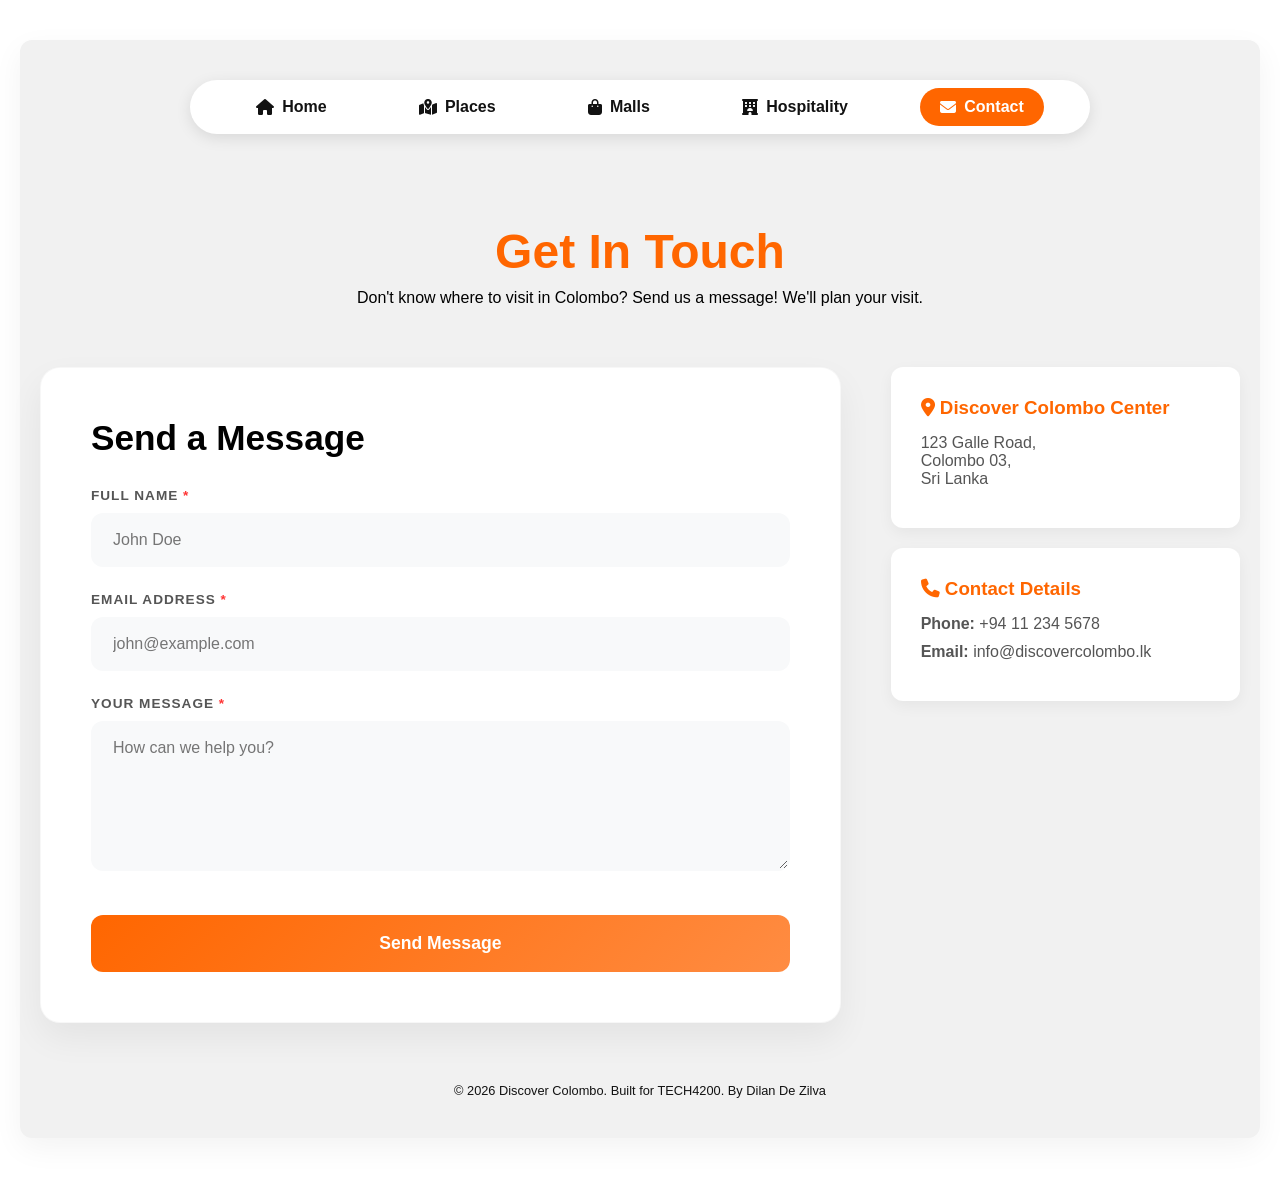
==== contact.html @ 645534a7 "Add: Contact Page" ====
<!doctype html>
<html lang="en">
  <head>
    <meta charset="UTF-8" />
    <meta name="viewport" content="width=device-width, initial-scale=1.0" />
    <meta
      name="description"
      content="Need help planning your Colombo itinerary? Reach out to us for local travel advice, feedback, or business inquiries. Drop us a message today!" />
    <title>Contact Us | Discover Colombo</title>
    <link rel="stylesheet" href="styles.css" />
    <link
      rel="stylesheet"
      href="https://cdnjs.cloudflare.com/ajax/libs/font-awesome/6.4.0/css/all.min.css" />
  </head>
  <body>
    <div class="content-wrapper">
      <!-- Global Navigation -->
      <nav class="global-nav">
        <div class="nav-links" id="nav-links">
          <a href="index.html">
            <i class="fa-solid fa-house"></i>
            <span class="nav-text">Home</span>
          </a>
          <a href="places.html">
            <i class="fa-solid fa-map-location-dot"></i>
            <span class="nav-text">Places</span>
          </a>
          <a href="malls.html">
            <i class="fa-solid fa-bag-shopping"></i>
            <span class="nav-text">Malls</span>
          </a>
          <a href="hospitality.html">
            <i class="fas fa-hotel"></i>
            <span class="nav-text">Hospitality</span>
          </a>
          <a href="contact.html" class="active">
            <i class="fa-solid fa-envelope"></i>
            <span class="nav-text">Contact</span>
          </a>
        </div>
      </nav>

      <header class="page-header">
        <h1>Get In Touch</h1>
        <p>
          Don't know where to visit in Colombo? Send us a message! We'll plan
          your visit.
        </p>
      </header>

      <main>
        <div class="contact-layout">
          <div class="contact-form-container">
            <h2>Send a Message</h2>

            <form id="contact-form">
              <div class="input-group">
                <label for="name"
                  >Full Name <span class="required-asterisk">*</span></label
                >
                <input type="text" id="name" placeholder="John Doe" />
                <small class="error-text hidden" id="name-error-message"
                  >Full Name is required.</small
                >
              </div>

              <div class="input-group">
                <label for="email"
                  >Email Address <span class="required-asterisk">*</span></label
                >
                <input type="email" id="email" placeholder="john@example.com" />
                <small class="error-text hidden" id="email-error-message"
                  >Please enter a valid email.</small
                >
              </div>

              <div class="input-group">
                <label for="message"
                  >Your Message <span class="required-asterisk">*</span></label
                >
                <textarea
                  id="message"
                  rows="5"
                  class="form-textarea"
                  placeholder="How can we help you?"></textarea>
                <small class="error-text hidden" id="error-message"
                  >Message cannot be empty.</small
                >
              </div>

              <button type="submit" class="cta-button form-submit-btn">
                Send Message
              </button>
            </form>

            <div id="success-message" class="success-message hidden">
              <i class="fa-solid fa-circle-check"></i> Thank you! Your message
              has been sent.
            </div>
          </div>

          <div class="contact-info">
            <div class="info-card">
              <h3>
                <i class="fa-solid fa-location-dot"></i> Discover Colombo Center
              </h3>
              <p>123 Galle Road,<br />Colombo 03,<br />Sri Lanka</p>
            </div>

            <div class="info-card">
              <h3><i class="fa-solid fa-phone"></i> Contact Details</h3>
              <p><b>Phone:</b> +94 11 234 5678</p>
              <p style="color: #555"><b>Email:</b> info@discovercolombo.lk</p>
            </div>
          </div>
        </div>
      </main>

      <!-- Global Footer -->
      <footer>
        <p>
          &copy; 2026 Discover Colombo. Built for TECH4200. By Dilan De Zilva
        </p>
      </footer>
    </div>
    <script src="scripts.js"></script>
  </body>
</html>
---- styles.css ----
html {
  scroll-behavior: smooth;
}

* {
  margin: 0;
  padding: 0;
  box-sizing: border-box;
  font-family: "Segoe UI", Tahoma, Geneva, Verdana, sans-serif;
}

body {
  background-color: #ffffff;
  margin: 0;
  padding: 20px;
  display: flex;
  flex-direction: column;
  min-height: 100vh;
  box-sizing: border-box;
}

.content-wrapper {
  background-color: #f1f1f1;
  width: 100%;
  margin: 20px auto;
  padding: 20px;
  box-shadow: 0 10px 30px rgba(0, 0, 0, 0.05);
  border-radius: 12px;
  flex: 1;
  display: flex;
  flex-direction: column;
}

main {
  flex: 1;
}

/* --- Global Navbar --- */
.global-nav {
  background-color: #ffffff;
  width: 80%;
  max-width: 900px;
  margin: 20px auto 30px auto;
  padding: 8px 20px;
  border-radius: 50px;
  box-shadow: 0 4px 15px rgba(0, 0, 0, 0.1);
  position: relative;
  z-index: 1000;
}

.nav-links {
  display: flex;
  justify-content: space-around;
  align-items: center;
}

.nav-links a {
  display: flex;
  align-items: center;
  gap: 8px;
  color: #121212;
  text-decoration: none;
  font-weight: bold;
  padding: 10px 20px;
  border-radius: 25px;
  transition:
    background-color 0.3s ease,
    color 0.3s ease;
}

/* When hover over the text or icon color changes and shows the active page highlighted */
.nav-links a:hover,
.nav-links a.active {
  background-color: #ff6600;
  color: #ffffff;
}

/* --- Hero Section --- */
.hero-section {
  height: 95vh;
  background-image:
    linear-gradient(rgba(40, 40, 40, 0.7), rgba(18, 18, 18, 0.7)),
    url("./assets/Colombo.jpeg");
  background-size: cover;
  background-position: center;
  display: flex;
  flex-direction: column;
  color: #ffffff;
}

.hero-content {
  flex: 1;
  display: flex;
  flex-direction: column;
  justify-content: center;
  align-items: center;
  text-align: center;
}

.hero-content h1 {
  font-size: 4rem;
  margin-bottom: 10px;
}

.hero-content p {
  font-size: 1.5rem;
  margin-bottom: 30px;
  color: #cccccc;
}

/* Buttons */
.cta-button {
  background-color: #ff6600;
  color: #ffffff;
  padding: 15px 30px;
  text-decoration: none;
  font-size: 1.2rem;
  font-weight: bold;
  border-radius: 5px;
  transition: background-color 0.3s;
  display: inline-block;
}

.cta-button:hover {
  background-color: #cc5200;
}

/* --- Stats Section --- */
.stats-section {
  display: grid;
  grid-template-columns: repeat(auto-fit, minmax(200px, 1fr));
  gap: 20px;
  max-width: 1200px;
  margin: 10px auto 40px auto;
  padding: 20px 0px;
}

.stat-box {
  background-color: #ffffff;
  padding: 30px 20px;
  text-align: center;
  border-radius: 10px;
  box-shadow: 0 8px 20px rgba(0, 0, 0, 0.1);
  transition: transform 0.3s ease;
}

.stat-box:hover {
  transform: translateY(-10px);
}

.stat-number {
  font-size: 2rem;
  color: #000000;
  margin-bottom: 5px;
}

.stat-label {
  color: #666666;
  font-size: 1rem;
  text-transform: uppercase;
  letter-spacing: 1px;
}

/* --- Intro Section --- */
.intro-section {
  background-color: #ffffff;
  padding: 60px 20px;
  max-width: 1200px;
  margin: 40px auto;
  text-align: center;
  line-height: 1.8;
  border: 1px solid #e0e0e0;
  border-radius: 8px;
  display: flex;
  align-items: center;
  gap: 50px;
}

.intro-section h2 {
  margin-bottom: 20px;
  color: #121212;
}

.intro-text {
  flex: 1;
  color: #333333;
  line-height: 1.8;
  text-align: justify;
  font-size: 1rem;
}

.intro-text h2 {
  margin-bottom: 20px;
  color: #ff6600;
  font-size: 2rem;
}

.intro-image {
  flex: 1;
}

.intro-image img {
  width: 100%;
  border-radius: 8px;
  box-shadow: 0 8px 20px rgba(0, 0, 0, 0.1);
}

/* --- List Section --- */
.list-section {
  display: flex;
  gap: 40px;
  max-width: 1200px;
  margin: 60px auto;
}

.list-container {
  flex: 1;
  background-color: #ffffff;
  padding: 40px;
  border-radius: 10px;
  box-shadow: 0 4px 15px rgba(0, 0, 0, 0.05);
}

.list-container h3 {
  color: #ff6600;
  margin-bottom: 20px;
  font-size: 1.5rem;
  border-bottom: 1px solid #e0e0e0;
  padding-bottom: 10px;
}

/* Removing default bullets and adding custom ones */
.custom-list {
  list-style: none;
  padding: 0;
}

.custom-list li {
  position: relative;
  padding-left: 30px;
  margin-bottom: 15px;
  color: #333333;
  line-height: 1.6;
}

/* The Custom Orange Arrow Trick */
.custom-list li::before {
  content: "✓";
  position: absolute;
  left: 0;
  color: #ff6600;
  font-weight: bold;
  font-size: 1.2rem;
}

/* --- Footer --- */
footer {
  color: #121212;
  text-align: center;
  padding: 20px;
  margin-top: 40px;
  font-size: 0.8rem;
}

/* -- Places Page CSS -- */

.category-button {
  display: flex;
  gap: 10px;
  flex-wrap: wrap;
  justify-content: center;
  max-width: 1200px;
  margin: 0 auto 30px auto;
  padding: 0 20px;
}

.category-btn {
  padding: 8px 16px;
  border: 2px solid #e0e0e0;
  background-color: transparent;
  color: #303030;
  border-radius: 25px;
  cursor: pointer;
  font-weight: bold;
  transition: all 0.3s ease;
}

.category-btn:hover {
  border-color: #ff6600;
  color: #ff6600;
}

.category-btn.active {
  background-color: #ff6600;
  border-color: #ff6600;
  color: #ffffff;
}

/* Class added by JavaScript to hide cards that don't match the filter */
.hidden {
  display: none !important;
}

.page-header {
  color: #000000;
  text-align: center;
  padding: 40px 20px;
  margin: 20px 20px;
}

.page-header h1 {
  font-size: 3rem;
  color: #ff6600;
  margin-bottom: 10px;
}

/* --- Card Grid Layout --- */
.card-grid {
  display: grid;
  /* Fits as many 300px cards as possible */
  grid-template-columns: repeat(auto-fit, minmax(300px, 1fr));
  gap: 30px;
}

.place-card {
  background-color: #ffffff;
  border-radius: 10px;
  overflow: hidden;
  box-shadow: 0 5px 15px rgba(0, 0, 0, 0.05);
  transition:
    transform 0.3s ease,
    box-shadow 0.3s ease;
}

.place-card:hover {
  transform: translateY(-5px);
  box-shadow: 0 10px 25px rgba(0, 0, 0, 0.1);
}

.place-card img {
  width: 100%;
  height: 200px;
  object-fit: cover;
}

.card-info {
  padding: 20px;
  text-align: justify;
}

.card-info h3 {
  color: #121212;
  margin-bottom: 10px;
  font-size: 1.4rem;
  text-align: center;
}

.card-info p {
  color: #666666;
  line-height: 1.6;
  font-size: 1rem;
}

/* -- Malls Page -- */
.mall-showcase {
  max-width: 1200px;
  margin: 0 auto;
  padding: 0 20px;
}

.mall-row {
  display: flex;
  align-items: center;
  gap: 50px;
  margin-bottom: 80px;
}

/* Flips the layout of every even-numbered row! */
.mall-row:nth-child(even) {
  flex-direction: row-reverse;
}

.mall-image {
  flex: 1;
}

.mall-image img {
  width: 100%;
  border-radius: 12px;
  box-shadow: 0 10px 30px rgba(0, 0, 0, 0.1);
  object-fit: cover;
}

.mall-content {
  flex: 1;
}

.mall-content h3 {
  font-size: 1.8rem;
  color: #121212;
  margin-bottom: 15px;
}

.mall-content p {
  color: #555555;
  line-height: 1.6;
  margin-bottom: 20px;
  font-size: 1rem;
}

/* -- Contact Page -- */
.contact-layout {
  display: flex;
  flex-wrap: wrap;
  gap: 50px;
}

.contact-info {
  flex: 1;
  min-width: 250px;
}
.contact-form-container {
  flex: 2;
  background: #ffffff;
  padding: 50px;
  border-radius: 20px;
  box-shadow: 0 15px 35px rgba(0, 0, 0, 0.06);
  border: 1px solid rgba(0, 0, 0, 0.03);
}

.contact-form-container h2 {
  font-size: 2.2rem;
  margin-bottom: 30px;
}

.input-group {
  margin-bottom: 25px;
}

.input-group label {
  display: block;
  font-size: 0.85rem;
  font-weight: 700;
  color: #555555;
  margin-bottom: 10px;
  text-transform: uppercase;
  letter-spacing: 1px;
}

.input-group input,
.form-textarea {
  width: 100%;
  padding: 16px 20px;
  background-color: #f8f9fa;
  border: 2px solid transparent;
  border-radius: 12px;
  font-size: 1rem;
  color: #333333;
  transition: all 0.3s ease;
  box-sizing: border-box;
}

.form-textarea {
  resize: vertical;
  min-height: 150px;
}

.input-group input:focus,
.form-textarea:focus {
  outline: none;
  background-color: #ffffff;
  border-color: #ff6600;
  box-shadow: 0 0 0 4px rgba(255, 102, 0, 0.1);
}

.form-submit-btn {
  background: linear-gradient(135deg, #ff6600, #ff8c42);
  color: #ffffff;
  padding: 18px;
  border: none;
  border-radius: 12px;
  font-size: 1.1rem;
  font-weight: bold;
  cursor: pointer;
  transition:
    transform 0.2s ease,
    box-shadow 0.2s ease;
  width: 100%;
  margin-top: 15px;
}

.form-submit-btn:hover {
  transform: translateY(-3px);
  box-shadow: 0 10px 20px rgba(255, 102, 0, 0.3);
}

.required-asterisk {
  color: #ff3333;
}

.error-text {
  color: #ff3333;
  margin-top: 8px;
  display: block;
  font-size: 0.85rem;
  font-weight: 600;
}

.success-message {
  margin-top: 25px;
  padding: 20px;
  background: #f0fdf4;
  color: #166534;
  border-radius: 12px;
  text-align: center;
  border: 2px solid #bbf7d0;
  font-weight: bold;
  font-size: 1.1rem;
}

.info-card {
  background: #ffffff;
  padding: 30px;
  border-radius: 12px;
  box-shadow: 0 5px 15px rgba(0, 0, 0, 0.05);
  margin-bottom: 20px;
}

.info-card h3 {
  color: #ff6600;
  margin-bottom: 15px;
}

.info-card p {
  color: #555;
  margin-bottom: 10px;
  font-size: 1rem;
}

/* --- Mobile Responsiveness --- */
@media (max-width: 768px) {
  body {
    padding-bottom: 80px;
  }

  /* Fix the nav bar to the bottom of the screen */
  .global-nav {
    position: fixed;
    bottom: 0;
    left: 0;
    width: 100%;
    margin: 0;
    padding: 10px 0 15px 0;
    border-radius: 20px 20px 0 0;
    background-color: #ffffff;
    box-shadow: 0 -4px 15px rgba(0, 0, 0, 0.1);
  }

  .nav-links a {
    flex-direction: column;
    gap: 4px;
    padding: 8px 12px;
    font-size: 0.75rem;
    border-radius: 10px;
  }

  .nav-links a i {
    font-size: 1.2rem;
  }

  /* .nav-text {
    display: none;
  } */

  .hero-section {
    height: 65vh;
    min-height: 400px;
  }

  .hero-content h1 {
    font-size: 2.1rem;
  }

  .hero-content p {
    font-size: 1rem;
    padding: 0 15px;
  }
  .cta-button {
    padding: 10px 10px;
    font-size: 0.8rem;
  }

  .intro-text h2 {
    font-size: 1.4rem;
  }

  .intro-text p {
    font-size: 0.8rem;
  }

  .stat-number {
    font-size: 1.4rem;
  }

  .stat-label {
    font-size: 0.8rem;
  }

  .list-container h3 {
    font-size: 1.2rem;
  }

  .intro-section {
    flex-direction: column;
    padding: 30px 20px;
    gap: 30px;
  }

  .list-section {
    flex-direction: column;
    gap: 20px;
    margin: 30px auto;
  }
  .custom-list li {
    font-size: 0.8rem;
  }

  .list-container {
    padding: 20px;
  }

  .page-header h1 {
    font-size: 1.7rem;
  }

  .page-header {
    font-size: 0.9rem;
    padding: 20px 10px;
    margin: 10px 10px;
  }

  .card-info h3 {
    font-size: 1.2rem;
  }

  .card-info p {
    line-height: 1.4;
    font-size: 0.9rem;
  }
  .mall-row,
  .mall-row:nth-child(even) {
    flex-direction: column;
    gap: 20px;
    margin-bottom: 50px;
  }

  .mall-content h3 {
    font-size: 1.5rem;
    margin-bottom: 10px;
    text-align: center;
  }

  .mall-content p {
    line-height: 1.2;
    font-size: 0.9rem;
    text-align: justify;
  }

  .mall-content li {
    font-size: 0.9rem;
    text-align: justify;
  }

  .card-info a {
    font-size: 0.8rem;
  }

  .contact-layout {
    gap: 30px;
    margin-top: 20px;
  }

  .contact-form-container {
    padding: 30px 20px;
    border-radius: 15px; 
  }

  .contact-form-container h2 {
    font-size: 1.4rem;
    margin-bottom: 20px;
  }

  .input-group input,
  .form-textarea {
    padding: 14px 15px;
  }

  .info-card {
    padding: 20px;
  }

  .info-card h3 {
    font-size: 1rem;
  }
  .info-card p {
    font-size: 0.9rem;
  }

  .input-group label {
    font-size: 0.65rem;
  }
 
}
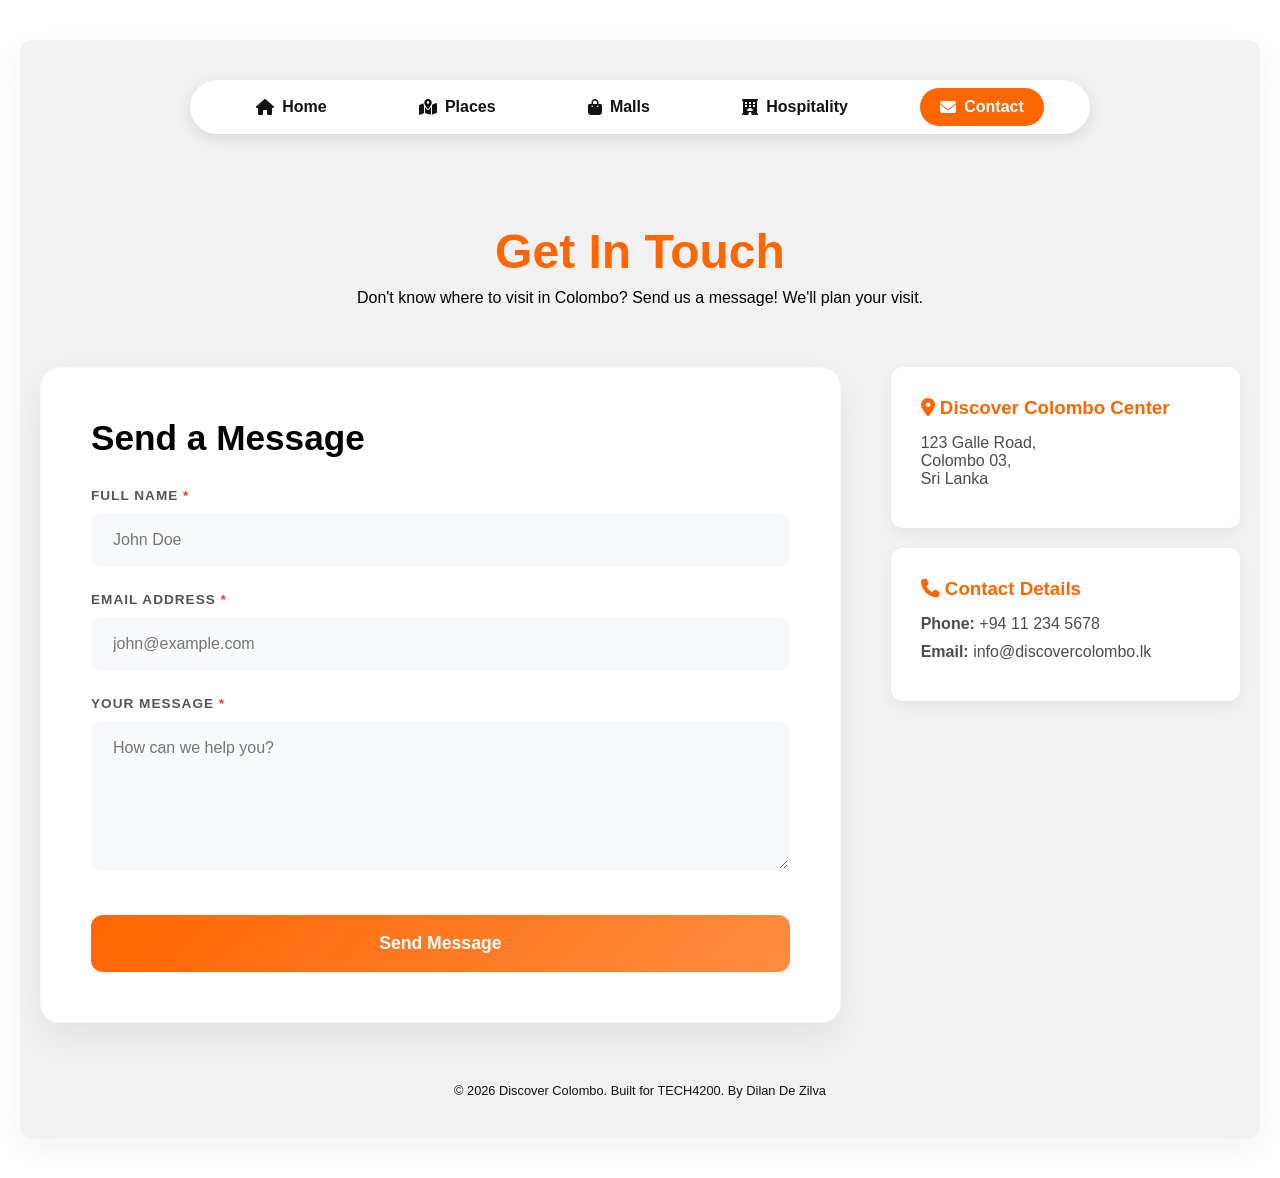
==== commit a3cf4b89: "Update: Comment and code changes" ====
--- a/contact.html
+++ b/contact.html
@@ -1,3 +1,5 @@
+<!-- This page provides users with a contact form to fill out along with contact details -->
+
 <!doctype html>
 <html lang="en">
   <head>
@@ -14,7 +16,7 @@
   </head>
   <body>
     <div class="content-wrapper">
-      <!-- Global Navigation -->
+     
       <nav class="global-nav">
         <div class="nav-links" id="nav-links">
           <a href="index.html">
@@ -50,6 +52,7 @@
 
       <main>
         <div class="contact-layout">
+          <!-- Contact Form Section -->
           <div class="contact-form-container">
             <h2>Send a Message</h2>
 
@@ -99,6 +102,7 @@
             </div>
           </div>
 
+          <!-- Contact Information Section -->
           <div class="contact-info">
             <div class="info-card">
               <h3>
@@ -110,13 +114,13 @@
             <div class="info-card">
               <h3><i class="fa-solid fa-phone"></i> Contact Details</h3>
               <p><b>Phone:</b> +94 11 234 5678</p>
-              <p style="color: #555"><b>Email:</b> info@discovercolombo.lk</p>
+              <p><b>Email:</b> info@discovercolombo.lk</p>
             </div>
           </div>
         </div>
       </main>
 
-      <!-- Global Footer -->
+     
       <footer>
         <p>
           &copy; 2026 Discover Colombo. Built for TECH4200. By Dilan De Zilva
--- a/styles.css
+++ b/styles.css
@@ -35,7 +35,7 @@
   flex: 1;
 }
 
-/* --- Global Navbar --- */
+/* -- Global Navbar -- */
 .global-nav {
   background-color: #ffffff;
   width: 80%;
@@ -68,14 +68,13 @@
     color 0.3s ease;
 }
 
-/* When hover over the text or icon color changes and shows the active page highlighted */
 .nav-links a:hover,
 .nav-links a.active {
   background-color: #ff6600;
   color: #ffffff;
 }
 
-/* --- Hero Section --- */
+/* -- Hero Section -- */
 .hero-section {
   height: 95vh;
   background-image:
@@ -108,7 +107,6 @@
   color: #cccccc;
 }
 
-/* Buttons */
 .cta-button {
   background-color: #ff6600;
   color: #ffffff;
@@ -125,7 +123,7 @@
   background-color: #cc5200;
 }
 
-/* --- Stats Section --- */
+/* -- Stats Section -- */
 .stats-section {
   display: grid;
   grid-template-columns: repeat(auto-fit, minmax(200px, 1fr));
@@ -161,7 +159,7 @@
   letter-spacing: 1px;
 }
 
-/* --- Intro Section --- */
+/* -- Intro Section -- */
 .intro-section {
   background-color: #ffffff;
   padding: 60px 20px;
@@ -205,7 +203,7 @@
   box-shadow: 0 8px 20px rgba(0, 0, 0, 0.1);
 }
 
-/* --- List Section --- */
+/* -- List Section -- */
 .list-section {
   display: flex;
   gap: 40px;
@@ -229,7 +227,6 @@
   padding-bottom: 10px;
 }
 
-/* Removing default bullets and adding custom ones */
 .custom-list {
   list-style: none;
   padding: 0;
@@ -243,7 +240,6 @@
   line-height: 1.6;
 }
 
-/* The Custom Orange Arrow Trick */
 .custom-list li::before {
   content: "✓";
   position: absolute;
@@ -262,7 +258,7 @@
   font-size: 0.8rem;
 }
 
-/* -- Places Page CSS -- */
+/* -- Places Page -- */
 
 .category-button {
   display: flex;
@@ -296,7 +292,6 @@
   color: #ffffff;
 }
 
-/* Class added by JavaScript to hide cards that don't match the filter */
 .hidden {
   display: none !important;
 }
@@ -314,10 +309,9 @@
   margin-bottom: 10px;
 }
 
-/* --- Card Grid Layout --- */
+/* -- Card Grid Layout -- */
 .card-grid {
   display: grid;
-  /* Fits as many 300px cards as possible */
   grid-template-columns: repeat(auto-fit, minmax(300px, 1fr));
   gap: 30px;
 }
@@ -375,7 +369,6 @@
   margin-bottom: 80px;
 }
 
-/* Flips the layout of every even-numbered row! */
 .mall-row:nth-child(even) {
   flex-direction: row-reverse;
 }
@@ -532,18 +525,17 @@
 }
 
 .info-card p {
-  color: #555;
+  color: #4d4c4c;
   margin-bottom: 10px;
   font-size: 1rem;
 }
 
-/* --- Mobile Responsiveness --- */
+/* -- Mobile Responsiveness CSS -- */
 @media (max-width: 768px) {
   body {
     padding-bottom: 80px;
   }
 
-  /* Fix the nav bar to the bottom of the screen */
   .global-nav {
     position: fixed;
     bottom: 0;
@@ -568,10 +560,6 @@
     font-size: 1.2rem;
   }
 
-  /* .nav-text {
-    display: none;
-  } */
-
   .hero-section {
     height: 65vh;
     min-height: 400px;
@@ -682,7 +670,7 @@
 
   .contact-form-container {
     padding: 30px 20px;
-    border-radius: 15px; 
+    border-radius: 15px;
   }
 
   .contact-form-container h2 {
@@ -709,5 +697,8 @@
   .input-group label {
     font-size: 0.65rem;
   }
- 
-}
+
+  .success-message {
+    font-size: 0.8rem;
+  }
+}
